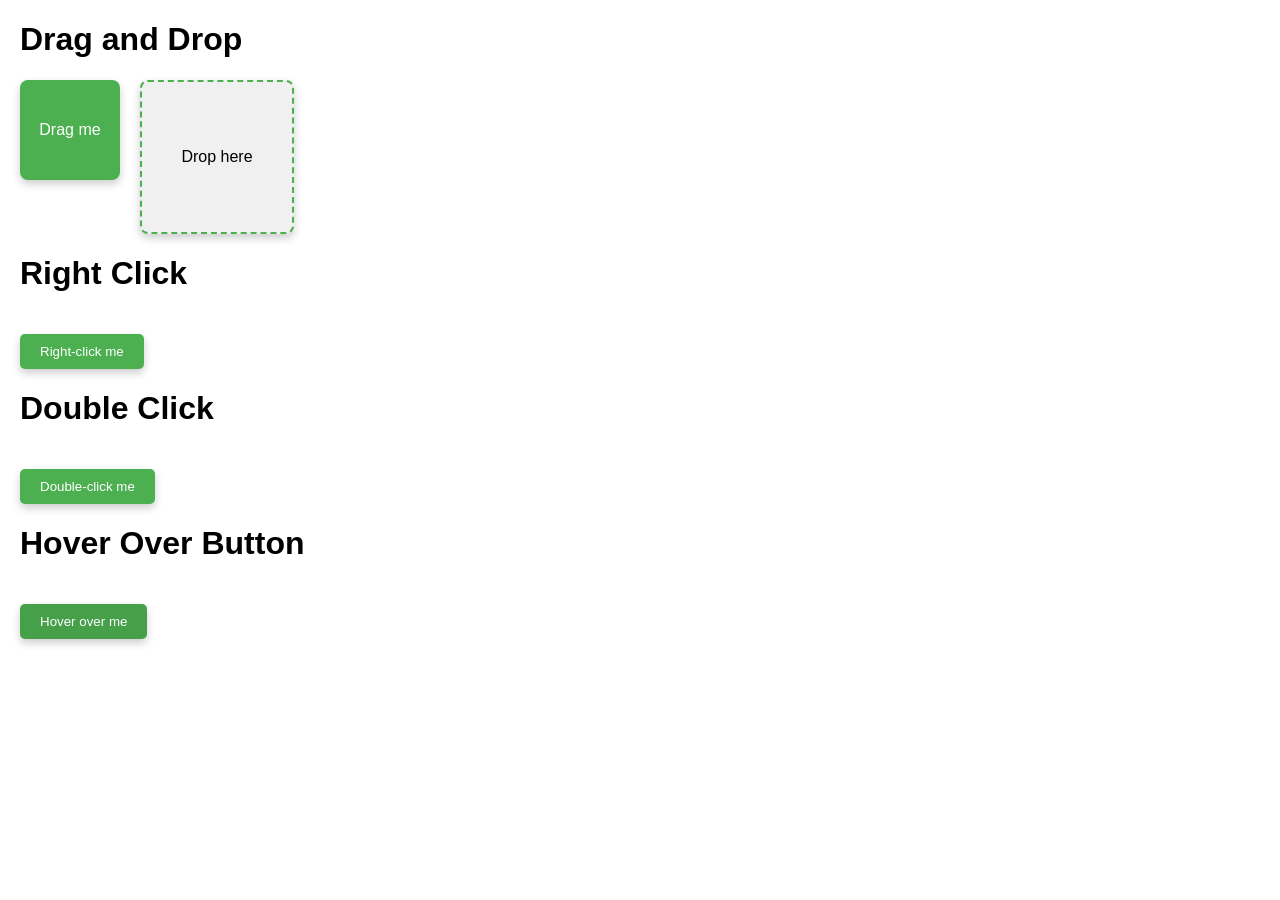
==== actionsClickDrag.html @ 174346e4 "Actions-Select-JS Ex -Window Handle Form" ====
<!DOCTYPE html>
<html lang="en">

<head>
    <meta charset="UTF-8">
    <meta name="viewport" content="width=device-width, initial-scale=1.0">
    <title>Actions Class Example</title>
    <style>
        body {
            font-family: Arial, sans-serif;
            margin: 20px;
        }

        .container {
            display: flex;
            align-items: flex-start;
            /* Align items to the start of the container */
            gap: 20px;
            /* Space between items */
        }

        .box {
            width: 100px;
            height: 100px;
            background-color: #4CAF50;
            color: white;
            text-align: center;
            line-height: 100px;
            border-radius: 8px;
            cursor: grab;
            box-shadow: 0 4px 8px rgba(0, 0, 0, 0.2);
        }

        .drop-zone {
            width: 150px;
            height: 150px;
            border: 2px dashed #4CAF50;
            border-radius: 8px;
            display: flex;
            align-items: center;
            justify-content: center;
            background-color: #f0f0f0;
            box-shadow: 0 4px 8px rgba(0, 0, 0, 0.2);
        }

        .message {
            margin-top: 10px;
            font-size: 16px;
            color: #4CAF50;
            display: none;
            /* Hidden by default */
        }

        .action-button {
            margin-top: 20px;
            padding: 10px 20px;
            background-color: #4CAF50;
            color: white;
            border: none;
            border-radius: 5px;
            cursor: pointer;
            box-shadow: 0 4px 8px rgba(0, 0, 0, 0.2);
        }

        .action-button:hover {
            background-color: #45a049;
        }

        .hover-button {
            margin-top: 20px;
            padding: 10px 20px;
            background-color: #45a049;
            color: white;
            border: none;
            border-radius: 5px;
            cursor: pointer;
            box-shadow: 0 4px 8px rgba(0, 0, 0, 0.2);
            transition: background-color 0.3s ease;
        }

        .hover-button:hover {
            background-color: #e67e22;
        }

        .info {
            margin-top: 20px;
            padding: 10px;
            background-color: #f9f9f9;
            border: 1px solid #ddd;
            border-radius: 5px;
            display: none;
            /* Hidden by default */
        }
    </style>
</head>

<body>
    <h1>Drag and Drop</h1>
    <div class="container">
        <div>
            <div id="drag1" class="box" draggable="true">Drag me</div>
        </div>
        <div>
            <div id="drop1" class="drop-zone">Drop here</div>
        </div>
    </div>
    <div id="dragSuccessMessage" class="message">Item successfully dropped!</div>
    <h1>Right Click</h1>
    <div>
        <button id="showSuccessButton" class="action-button">Right-click me</button>
        <div id="rightClickSuccessMessage" class="message">Button right-clicked!</div>
    </div>
    <h1>Double Click</h1>
    <div>
        <button id="doubleClickButton" class="action-button">Double-click me</button>
        <div id="doubleClickSuccessMessage" class="message">Button double-clicked!</div>
    </div>
    <h1>Hover Over Button</h1>
    <div>
        <button id="hoverButton" class="hover-button">Hover over me</button>
        <div id="hoverSuccessMessage" class="message">Button hovered!</div>
    </div>


    <!-- Description of Selenium's Actions Class -->
    <div id="info" class="info">
        <h2>Selenium's Actions Class</h2>
        <p>The Selenium WebDriver <code>Actions</code> class is used to perform complex user interactions such as mouse
            movements, key presses, and drag-and-drop operations. It allows you to simulate various actions on web
            elements that cannot be achieved with simple click or send keys methods. Some common methods of the
            <code>Actions</code> class include <code>moveToElement()</code>, <code>clickAndHold()</code>,
            <code>release()</code>, and <code>dragAndDrop()</code>. These methods enable more advanced and realistic
            automation scenarios, mimicking real user behavior.
        </p>
    </div>

    <script>
        // Get the draggable element, drop zone, success messages, and buttons
        const dragElement = document.getElementById('drag1');
        const dropZone = document.getElementById('drop1');
        const dragSuccessMessage = document.getElementById('dragSuccessMessage');
        const rightClickSuccessMessage = document.getElementById('rightClickSuccessMessage');
        const doubleClickButton = document.getElementById('doubleClickButton');
        const doubleClickSuccessMessage = document.getElementById('doubleClickSuccessMessage');
        const showSuccessButton = document.getElementById('showSuccessButton');
        const info = document.getElementById('info');

        // Flags to check completion of actions
        let dragCompleted = false;
        let rightClickCompleted = false;
        let doubleClickCompleted = false;
        let hoverCompleted = false;

        // Add event listeners for drag events
        dragElement.addEventListener('dragstart', (event) => {
            event.dataTransfer.setData('text/plain', event.target.id);
        });

        dropZone.addEventListener('dragover', (event) => {
            event.preventDefault(); // Necessary to allow dropping
        });

        dropZone.addEventListener('drop', (event) => {
            event.preventDefault();
            const data = event.dataTransfer.getData('text/plain');
            const draggedElement = document.getElementById(data);

            // Append the dragged element to the drop zone
            dropZone.appendChild(draggedElement);
            draggedElement.style.cursor = 'default';

            // Display the drag success message
            dragSuccessMessage.style.display = 'block';
            dragCompleted = true;
            checkAllActionsCompleted();
        });

        // Add event listener for the right-click event on the button
        showSuccessButton.addEventListener('contextmenu', (event) => {
            event.preventDefault(); // Prevent the default context menu
            // Display the right-click success message
            rightClickSuccessMessage.style.display = 'block';
            rightClickCompleted = true;
            checkAllActionsCompleted();
        });

        // Add event listener for the double-click event on the button
        doubleClickButton.addEventListener('dblclick', () => {
            // Display the double-click success message
            doubleClickSuccessMessage.style.display = 'block';
            doubleClickCompleted = true;
            checkAllActionsCompleted();
        });

        const hoverButton = document.getElementById('hoverButton');
        const hoverSuccessMessage = document.getElementById('hoverSuccessMessage');

        hoverButton.addEventListener('mouseenter', () => {
            hoverSuccessMessage.style.display = 'block';
            hoverCompleted = true;
            checkAllActionsCompleted();
        });


        // Function to check if all actions are completed
        function checkAllActionsCompleted() {
            if (dragCompleted && rightClickCompleted && doubleClickCompleted && hoverCompleted) {
                info.style.display = 'block';
            }
        }
    </script>
</body>

</html>
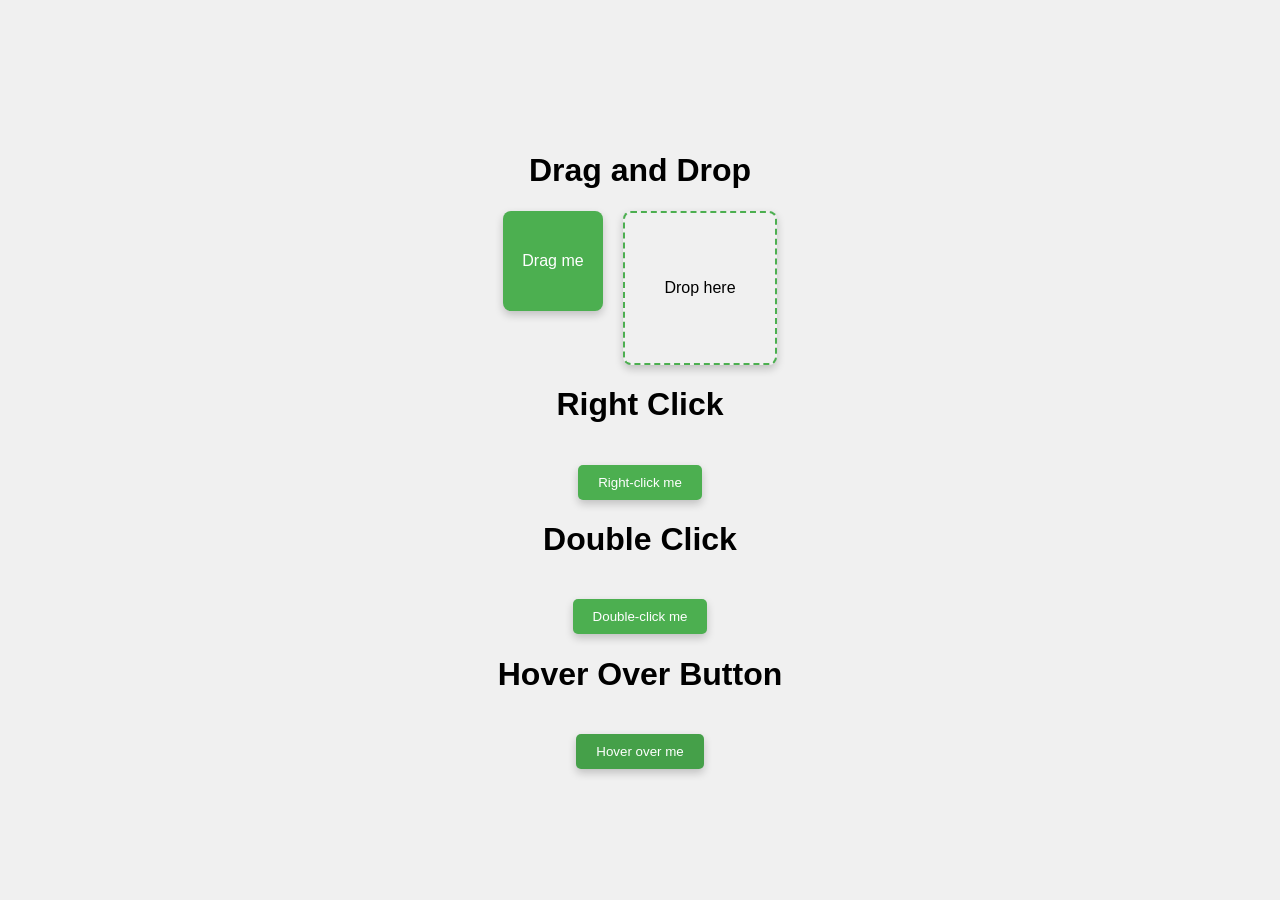
==== commit 299d49ba: "Actions-Select-JS Ex -Window Handle Form" ====
--- a/actionsClickDrag.html
+++ b/actionsClickDrag.html
@@ -8,7 +8,13 @@
     <style>
         body {
             font-family: Arial, sans-serif;
-            margin: 20px;
+            margin: 0;
+            height: 100vh;
+            display: flex;
+            flex-direction: column;
+            align-items: center;
+            justify-content: center;
+            background-color: #f0f0f0;
         }
 
         .container {
@@ -83,11 +89,12 @@
         }
 
         .info {
-            margin-top: 20px;
-            padding: 10px;
-            background-color: #f9f9f9;
-            border: 1px solid #ddd;
-            border-radius: 5px;
+            font-size: x-large;
+            margin: 100px;
+            padding: 15px;
+            background-color: beige;
+            border: 3px solid #651414;
+            border-radius: 25px;
             display: none;
             /* Hidden by default */
         }
